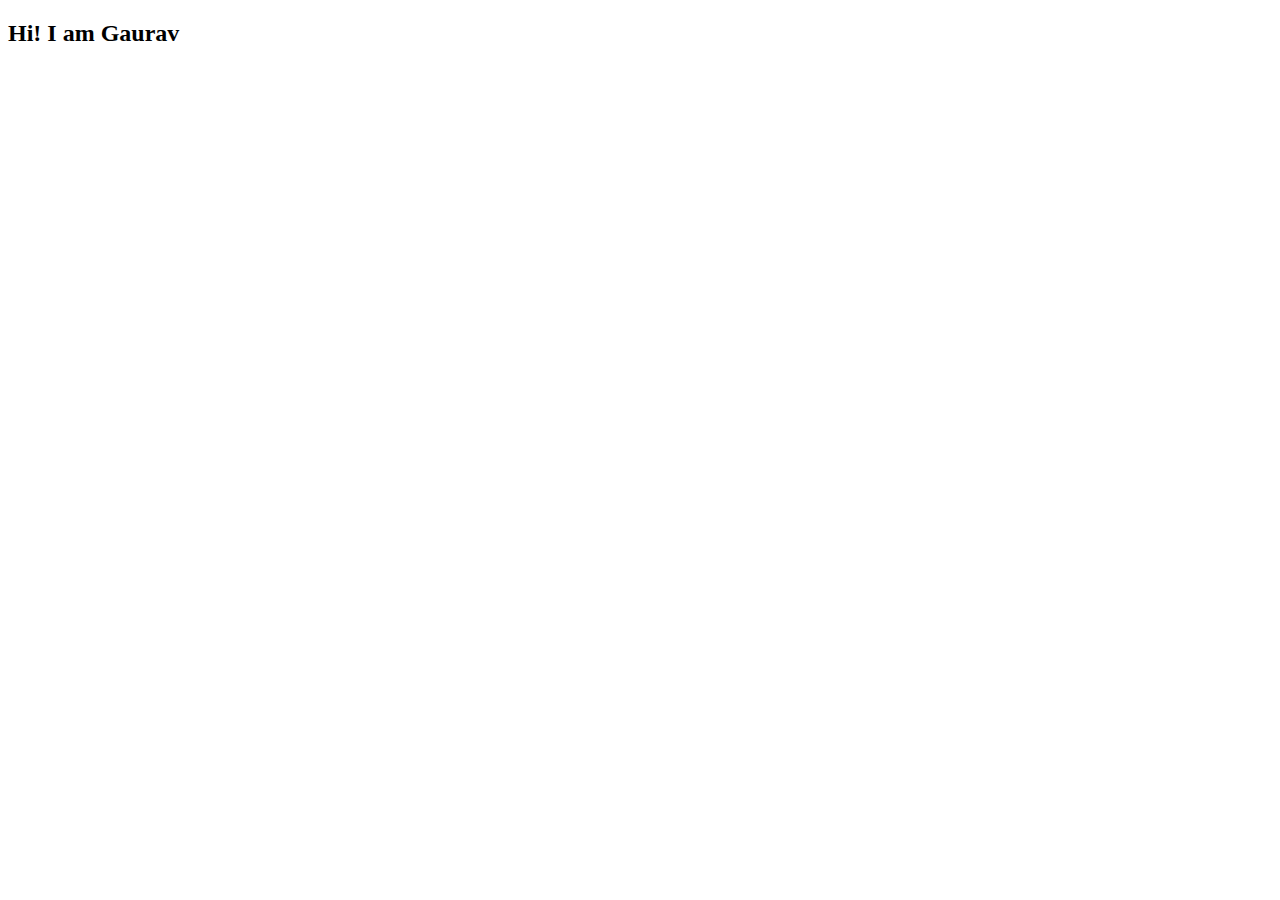
==== index.html @ 72a830dc "initial commit" ====
<!DOCTYPE html>
<html lang="en">
<head>
    <meta charset="UTF-8">
    <meta name="viewport" content="width=device-width, initial-scale=1.0">
    <title>Student Site</title>
</head>
<body>
    <h2>Hi! I am Gaurav</h2>
</body>
</html>
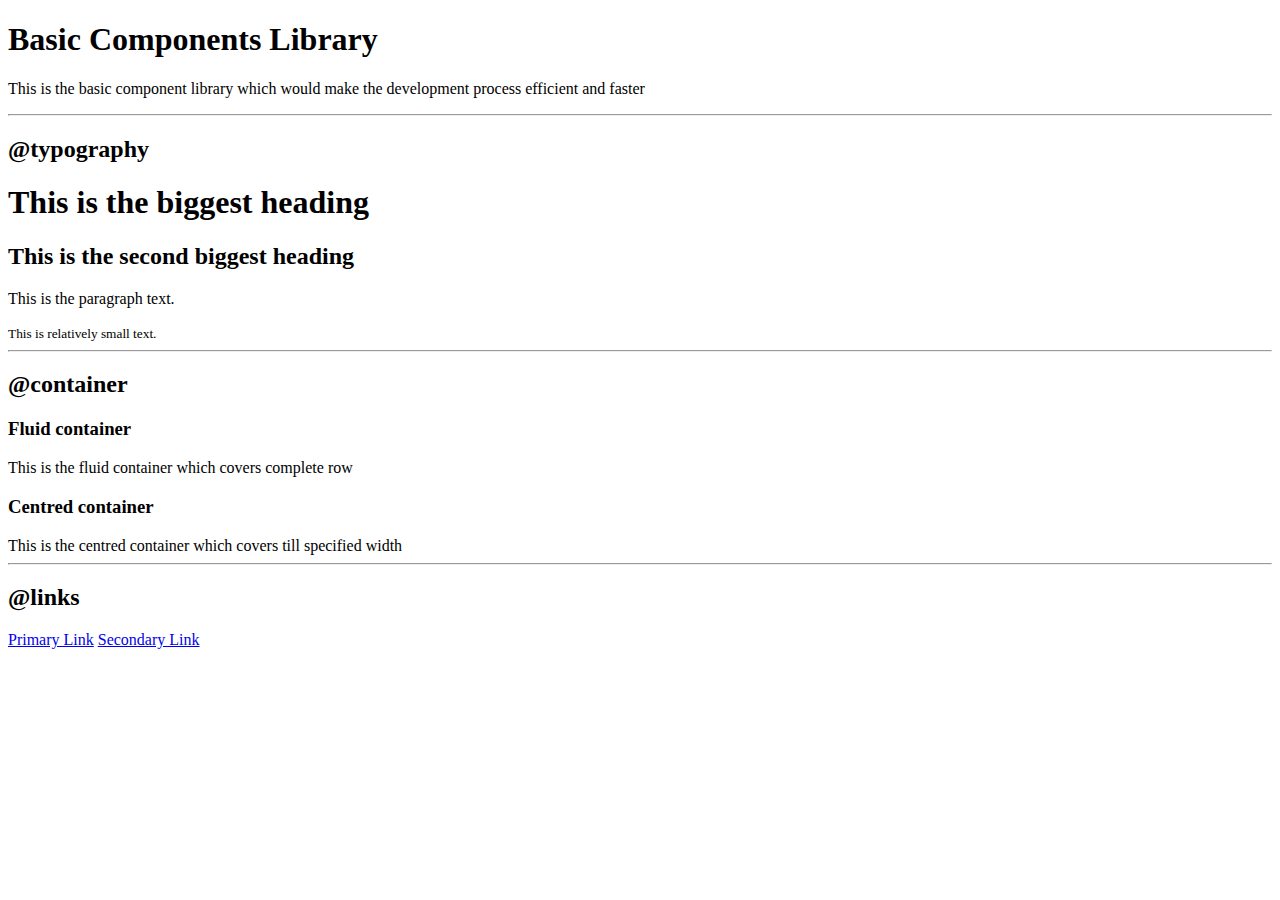
==== commit 10d577e4: "contents updated" ====
--- a/index.html
+++ b/index.html
@@ -3,9 +3,27 @@
 <head>
     <meta charset="UTF-8">
     <meta name="viewport" content="width=device-width, initial-scale=1.0">
-    <title>Student Site</title>
+    <title>Basic component Library</title>
 </head>
 <body>
-    <h2>Hi! I am Gaurav</h2>
+    <h1>Basic Components Library </h1>
+    <p>This is the basic component library which would make the development process efficient and faster</p>
+    <hr>
+    <h2>@typography</h2>
+    <h1>This is the biggest heading</h1>
+    <h2>This is the second biggest heading</h2>
+    <p>This is the paragraph text.</p>
+    <small>This is relatively small text.</small>
+    <hr>
+    <h2>@container</h2>
+    <h3>Fluid container</h3>
+    <div>This is the fluid container which covers complete row</div>
+    
+    <h3>Centred container</h3>
+    <div>This is the centred container which covers till specified width</div>
+    <hr>
+    <h2>@links</h2>
+    <a href="/">Primary Link</a>
+    <a href="/">Secondary Link</a>
 </body>
 </html>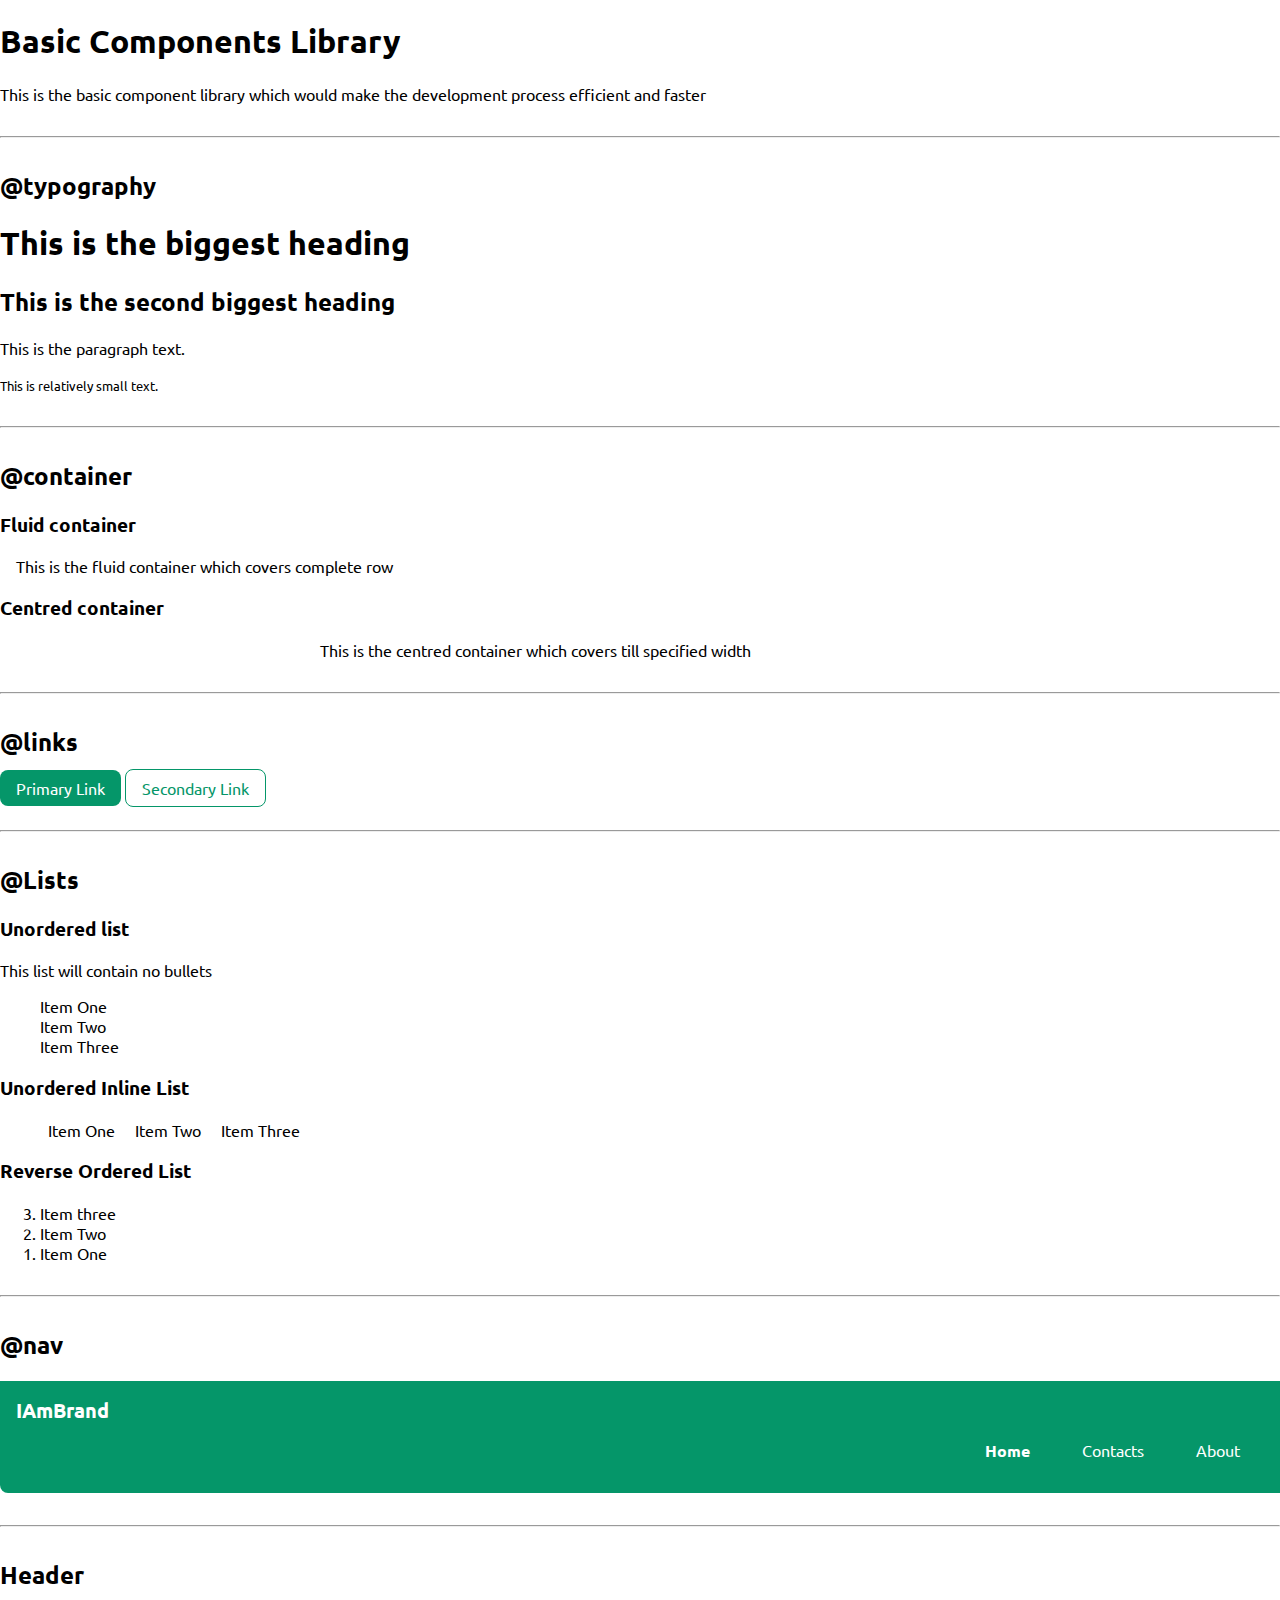
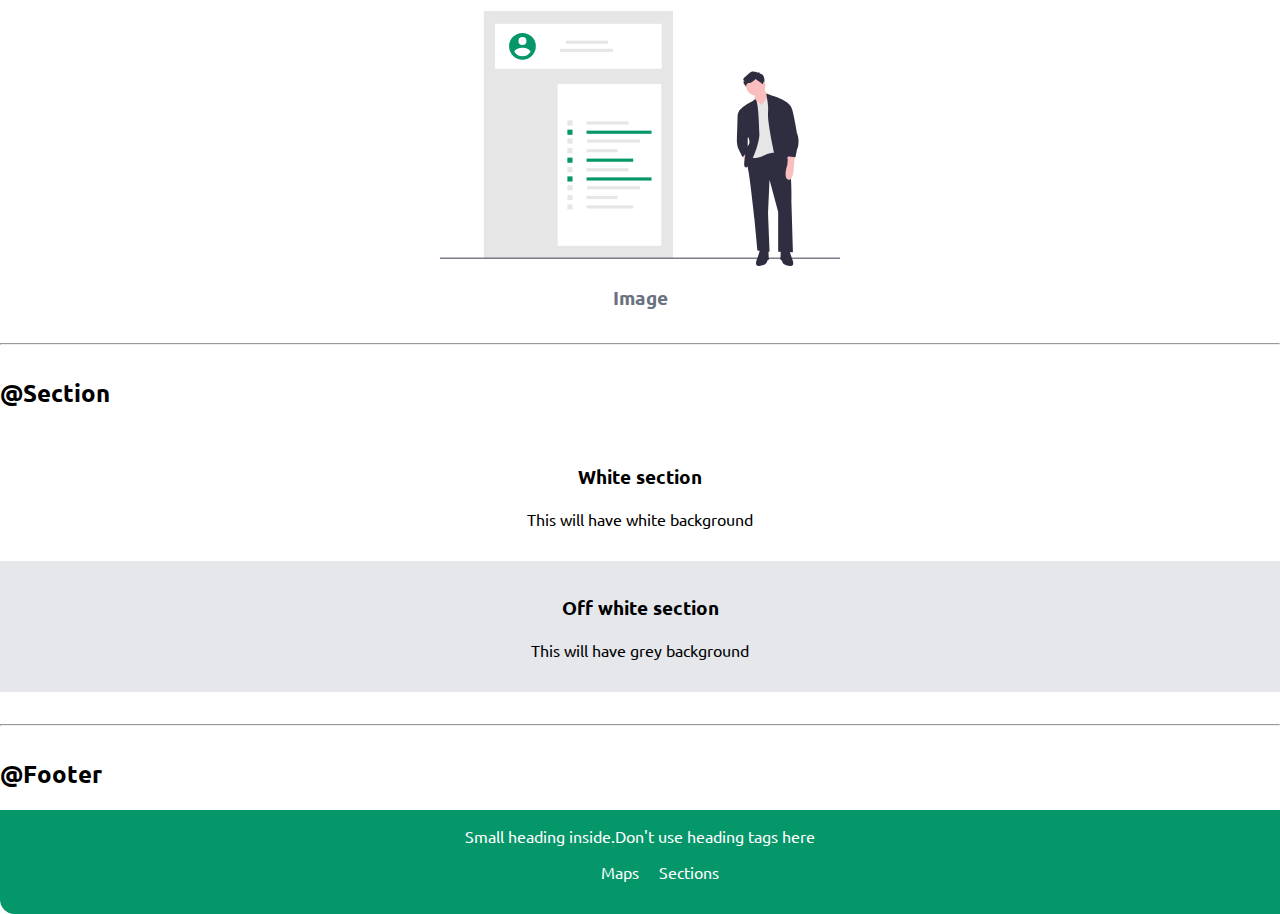
==== commit 17d4f6dd: "style:added style.css and images" ====
--- a/index.html
+++ b/index.html
@@ -4,6 +4,7 @@
     <meta charset="UTF-8">
     <meta name="viewport" content="width=device-width, initial-scale=1.0">
     <title>Basic component Library</title>
+    <link rel="stylesheet" href="style.css">
 </head>
 <body>
     <h1>Basic Components Library </h1>
@@ -17,13 +18,70 @@
     <hr>
     <h2>@container</h2>
     <h3>Fluid container</h3>
-    <div>This is the fluid container which covers complete row</div>
+    <div class="container">This is the fluid container which covers complete row</div>
     
     <h3>Centred container</h3>
-    <div>This is the centred container which covers till specified width</div>
+    <div class="container-center">This is the centred container which covers till specified width</div>
     <hr>
     <h2>@links</h2>
-    <a href="/">Primary Link</a>
-    <a href="/">Secondary Link</a>
+    <a class="link link-primary" href="/">Primary Link</a>
+    <a class="link link-secondary" href="/">Secondary Link</a>
+    <hr>
+    <h2>@Lists</h2>
+    <h3>Unordered list</h3>
+    <p>This list will contain no bullets</p>
+    <ul class="list-non-bullet">
+        <li>Item One</li>
+        <li>Item Two</li>
+        <li>Item Three</li>
+    </ul>
+    <h3>Unordered Inline List</h3>
+    <ul class="list-non-bullet">
+        <li class="list-inline">Item One</li>
+        <li class="list-inline">Item Two</li>
+        <li class="list-inline">Item Three</li>
+    </ul>
+    <h3>Reverse Ordered List</h3>
+    <ol reversed>
+        <li>Item three</li>
+        <li>Item Two</li>
+        <li>Item One</li>
+    </ol>
+    <hr>
+    <h2>@nav</h2>
+    <nav class="navigation">
+        <div class="nav-header">IAmBrand</div>
+        <ul class="list-non-bullet nav-pills">
+            <li class="list-inline"><a class="link link-active" href="/">Home</a></li>
+            <li class="list-inline"><a class="link" href="/">Contacts</a></li>
+            <li class="list-inline"><a class="link" href="/">About</a></li>
+        </ul>
+    </nav>
+    <hr>
+    <h2>Header</h2>
+    <header class="hero">
+        <img class="hero-img" src="images/hero_header.svg" alt="">
+        <h3>Image</h3>
+    </header>
+    <hr>
+    <h2>@Section</h2>
+    <section class="section-white">
+        <h3>White section</h3>
+        <p>This will have white background</p>
+    </section>
+    <section class="section-off-white">
+        <h3>Off white section</h3>
+        <p>This will have grey background</p>
+    </section>
+    <hr>
+    <h2>@Footer</h2>
+    <footer class="footer">
+        <div>Small heading inside.Don't use heading tags here</div>
+        <ul class="list-non-bullet">
+            <li class=" list-inline">Maps</li>
+            <li class=" list-inline">Sections</li>
+        </ul>
+    </footer>
+
 </body>
 </html>--- a/style.css
+++ b/style.css
@@ -0,0 +1,87 @@
+@import url('https://fonts.googleapis.com/css2?family=Ubuntu&display=swap');
+:root{
+    --primary-color:#059669;
+    --dark-grey:#6B7280;
+    --off-white:#E5E7EB;
+}
+body {
+    font-family: 'Ubuntu', sans-serif;
+    margin: 0px;
+}
+hr{
+    margin:2rem 0rem;
+}
+.container{
+    padding: 0rem 1rem;
+}
+.container-center{
+    max-width: 50%;
+    margin: auto;
+}
+.link{
+    text-decoration: none;
+    padding: 0.5rem 1rem;
+}
+.link-primary{
+    background-color: var(--primary-color);
+    border-radius: 0.5rem;
+    color: white;
+}
+.link-secondary{
+    color: var(--primary-color);
+    border-radius: 0.5rem;
+    border: 1px solid;
+
+}
+.list-non-bullet{
+    list-style: none;
+}
+.list-inline{
+    display: inline;
+    padding: 0rem 0.5rem;
+}
+.navigation{
+    background-color: var(--primary-color);
+    color: white;
+    padding: 1rem;
+    border-bottom-left-radius: 0.5rem;
+}
+.navigation .nav-pills{
+    text-align: right;
+}
+.navigation a{
+    color: white;
+}
+.nav-header{
+    font-size: 20px;
+    font-weight: bold;
+}
+.navigation .link-active{
+    font-weight: bold;
+}
+.hero{
+    color: var(--dark-grey);
+    text-align: center;
+}
+.hero-img{
+    max-width: 400px;
+    margin: auto;
+    display: block;
+}
+.section-white{
+    padding: 1rem;
+    text-align: center;
+}
+.section-off-white{
+    background-color: var(--off-white);
+    padding: 1rem;
+    text-align: center;
+}
+.footer{
+    background-color: var(--primary-color);
+    padding: 1rem;
+    border-bottom-left-radius: 0.9rem;
+    color: white;
+    text-align: center;
+   
+}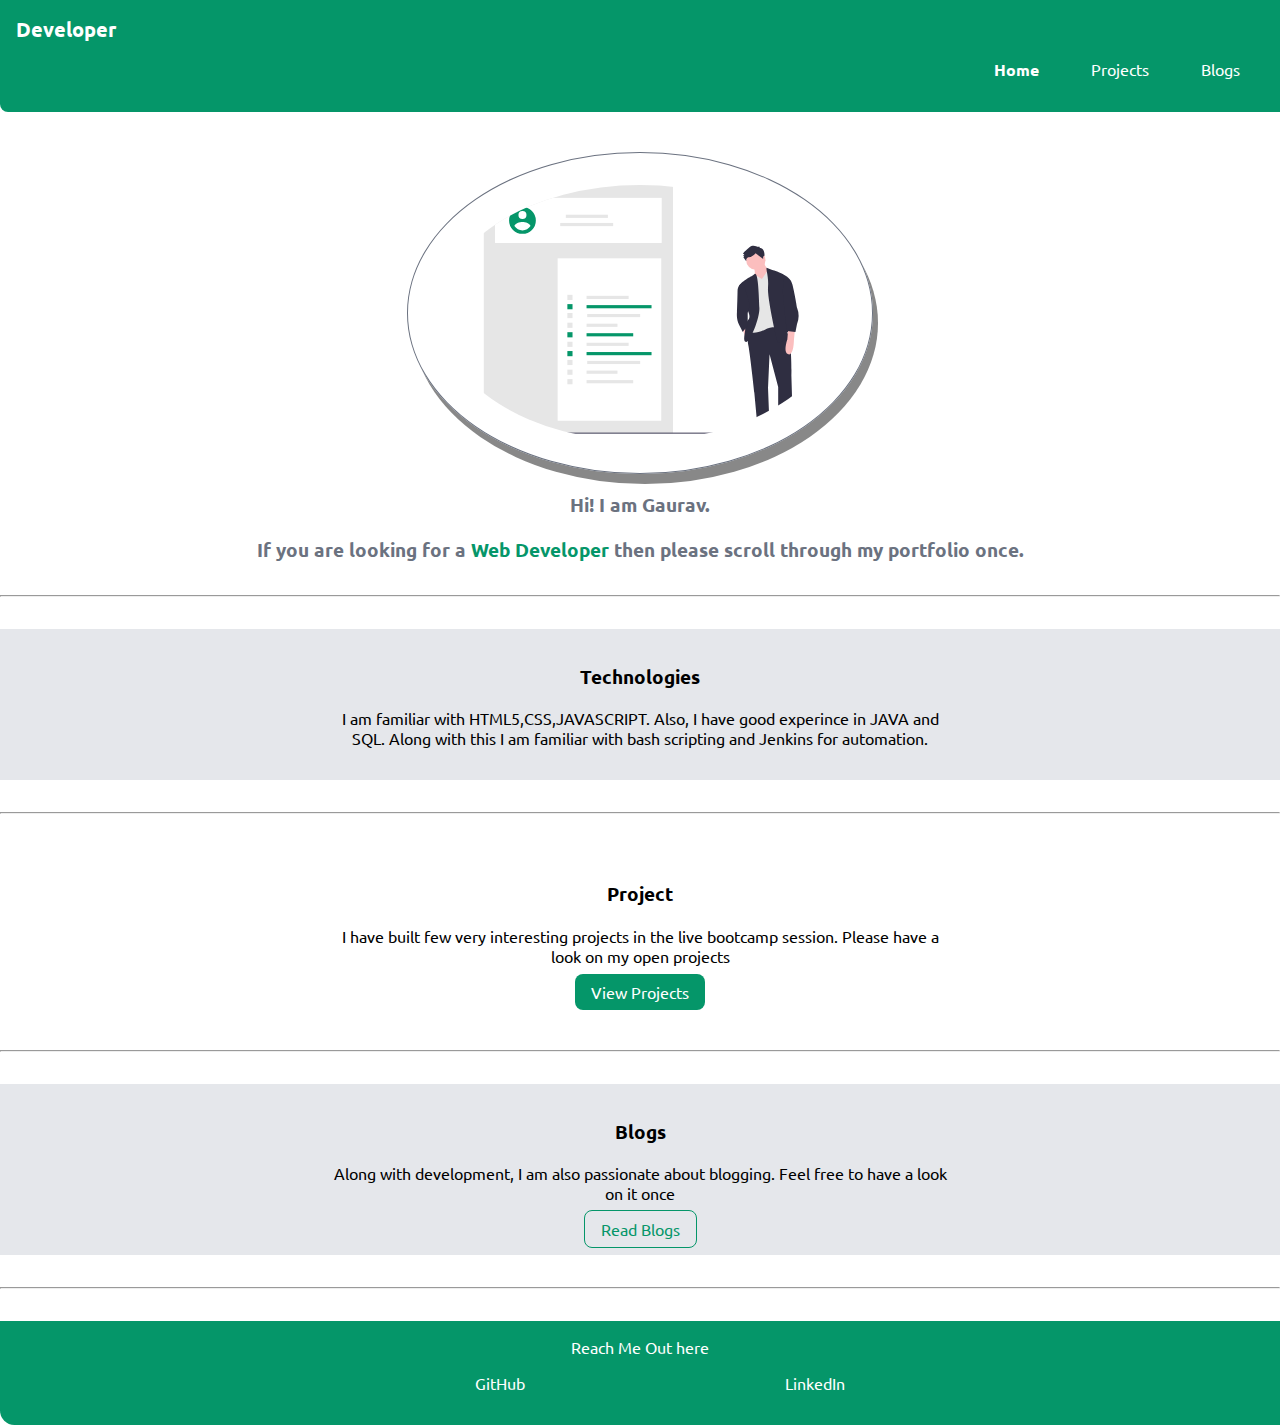
==== commit b243d8a2: "feat:new pages and images added" ====
--- a/index.html
+++ b/index.html
@@ -3,85 +3,50 @@
 <head>
     <meta charset="UTF-8">
     <meta name="viewport" content="width=device-width, initial-scale=1.0">
-    <title>Basic component Library</title>
-    <link rel="stylesheet" href="style.css">
-</head>
+    <title>Developer Portfolio</title>
+    <link rel="stylesheet" href="/components/style.css">
+</head> 
 <body>
-    <h1>Basic Components Library </h1>
-    <p>This is the basic component library which would make the development process efficient and faster</p>
-    <hr>
-    <h2>@typography</h2>
-    <h1>This is the biggest heading</h1>
-    <h2>This is the second biggest heading</h2>
-    <p>This is the paragraph text.</p>
-    <small>This is relatively small text.</small>
-    <hr>
-    <h2>@container</h2>
-    <h3>Fluid container</h3>
-    <div class="container">This is the fluid container which covers complete row</div>
-    
-    <h3>Centred container</h3>
-    <div class="container-center">This is the centred container which covers till specified width</div>
-    <hr>
-    <h2>@links</h2>
-    <a class="link link-primary" href="/">Primary Link</a>
-    <a class="link link-secondary" href="/">Secondary Link</a>
-    <hr>
-    <h2>@Lists</h2>
-    <h3>Unordered list</h3>
-    <p>This list will contain no bullets</p>
-    <ul class="list-non-bullet">
-        <li>Item One</li>
-        <li>Item Two</li>
-        <li>Item Three</li>
-    </ul>
-    <h3>Unordered Inline List</h3>
-    <ul class="list-non-bullet">
-        <li class="list-inline">Item One</li>
-        <li class="list-inline">Item Two</li>
-        <li class="list-inline">Item Three</li>
-    </ul>
-    <h3>Reverse Ordered List</h3>
-    <ol reversed>
-        <li>Item three</li>
-        <li>Item Two</li>
-        <li>Item One</li>
-    </ol>
-    <hr>
-    <h2>@nav</h2>
     <nav class="navigation">
-        <div class="nav-header">IAmBrand</div>
+        <div class="nav-header">Developer</div>
         <ul class="list-non-bullet nav-pills">
             <li class="list-inline"><a class="link link-active" href="/">Home</a></li>
-            <li class="list-inline"><a class="link" href="/">Contacts</a></li>
-            <li class="list-inline"><a class="link" href="/">About</a></li>
+            <li class="list-inline"><a class="link" href="/project.html">Projects</a></li>
+            <li class="list-inline"><a class="link" href="/blog.html">Blogs</a></li>
         </ul>
     </nav>
-    <hr>
-    <h2>Header</h2>
     <header class="hero">
-        <img class="hero-img" src="images/hero_header.svg" alt="">
-        <h3>Image</h3>
+        <img class="hero-img shadow-effect" src="/images/hero_header.svg" alt="">
+        <h3>Hi! I am Gaurav.</h3>
+        <h3>If you are looking for a <span class="hero-inverted-color">Web Developer</span> then please scroll through my portfolio once.</h3>
     </header>
     <hr>
-    <h2>@Section</h2>
-    <section class="section-white">
-        <h3>White section</h3>
-        <p>This will have white background</p>
-    </section>
     <section class="section-off-white">
-        <h3>Off white section</h3>
-        <p>This will have grey background</p>
+        <h3>Technologies</h3>
+        <div class="container-center">
+        <p>I am familiar with HTML5,CSS,JAVASCRIPT. Also, I have good experince in JAVA and SQL. Along with this I am familiar with bash scripting and Jenkins for automation.</p></div>
     </section>
     <hr>
-    <h2>@Footer</h2>
+    <section class="section-white">
+        <h3>Project</h3>
+        <div class="container-center">
+        <p>I have built few very interesting projects in the live bootcamp session. Please have a look on my open projects</p>
+    <a class="link link-primary" href="/project.html">View Projects</a></div>
+    </section>
+    <hr>
+    <section class="section-off-white">
+        <h3>Blogs</h3>
+        <div class="container-center">
+        <p>Along with development, I am also passionate about blogging. Feel free to have a look on it once</p>
+        <a class="link link-secondary" href="/blog.html">Read Blogs</a></div>
+    </section>
+    <hr>
     <footer class="footer">
-        <div>Small heading inside.Don't use heading tags here</div>
+        <div class="container-center">Reach Me Out here</div>
         <ul class="list-non-bullet">
-            <li class=" list-inline">Maps</li>
-            <li class=" list-inline">Sections</li>
+            <li class=" list-inline"><a class="link-contact" href="https://github.com/gauravanand08">GitHub</a></li>
+            <li class=" list-inline"><a class="link-contact" href="https://www.linkedin.com/in/gaurav-anand-66384a103/">LinkedIn</a></li>
         </ul>
     </footer>
-
 </body>
 </html>--- a/components/style.css
+++ b/components/style.css
@@ -0,0 +1,105 @@
+@import url('https://fonts.googleapis.com/css2?family=Ubuntu&display=swap');
+:root{
+    --primary-color:#059669;
+    --dark-grey:#6B7280;
+    --off-white:#E5E7EB;
+}
+body {
+    font-family: 'Ubuntu', sans-serif;
+    margin: 0px;
+}
+hr{
+    margin:2rem 0rem;
+}
+.container{
+    padding: 0rem 1rem;
+}
+.container-center{
+    max-width: 50%;
+    margin: auto;
+}
+.link{
+    text-decoration: none;
+    padding: 0.5rem 1rem;
+}
+.link-primary{
+    background-color: var(--primary-color);
+    border-radius: 0.5rem;
+    color: white;
+    margin: 25px;
+}
+.link-secondary{
+    color: var(--primary-color);
+    border-radius: 0.5rem;
+    border: 1px solid;
+    margin: 25px;
+}
+.link-contact{
+    text-decoration: none;
+    color: white;
+}
+.list-non-bullet{
+    list-style: none;
+}
+.list-inline{
+    display: inline;
+    padding: 0rem 0.5rem;
+}
+.navigation{
+    background-color: var(--primary-color);
+    color: white;
+    padding: 1rem;
+    border-bottom-left-radius: 0.5rem;
+    margin-bottom: 40px;
+}
+.navigation .nav-pills{
+    text-align: right;
+}
+.navigation a{
+    color: white;
+}
+.nav-header{
+    font-size: 20px;
+    font-weight: bold;
+}
+.navigation .link-active{
+    font-weight: bold;
+}
+.hero{
+    color: var(--dark-grey);
+    text-align: center;
+}
+.hero-img{
+    max-width: 400px;
+    margin: auto;
+    display: block;
+    padding: 2rem;
+    border-radius: 50%;
+    border: solid var(--dark-grey);
+}
+.shadow-effect{
+    border: 1px solid;
+    box-shadow: 5px 10px #888888;
+}
+.hero-inverted-color{
+    color: var(--primary-color);
+}
+.section-white{
+    padding: 1rem;
+    text-align: center;
+}
+.section-off-white{
+    background-color: var(--off-white);
+    padding: 1rem;
+    text-align: center;
+}
+.footer{
+    background-color: var(--primary-color);
+    padding: 1rem;
+    border-bottom-left-radius: 0.9rem;
+    color: white;
+    text-align: center;
+}
+.footer .list-non-bullet .list-inline{
+    padding: 0rem 8rem;
+}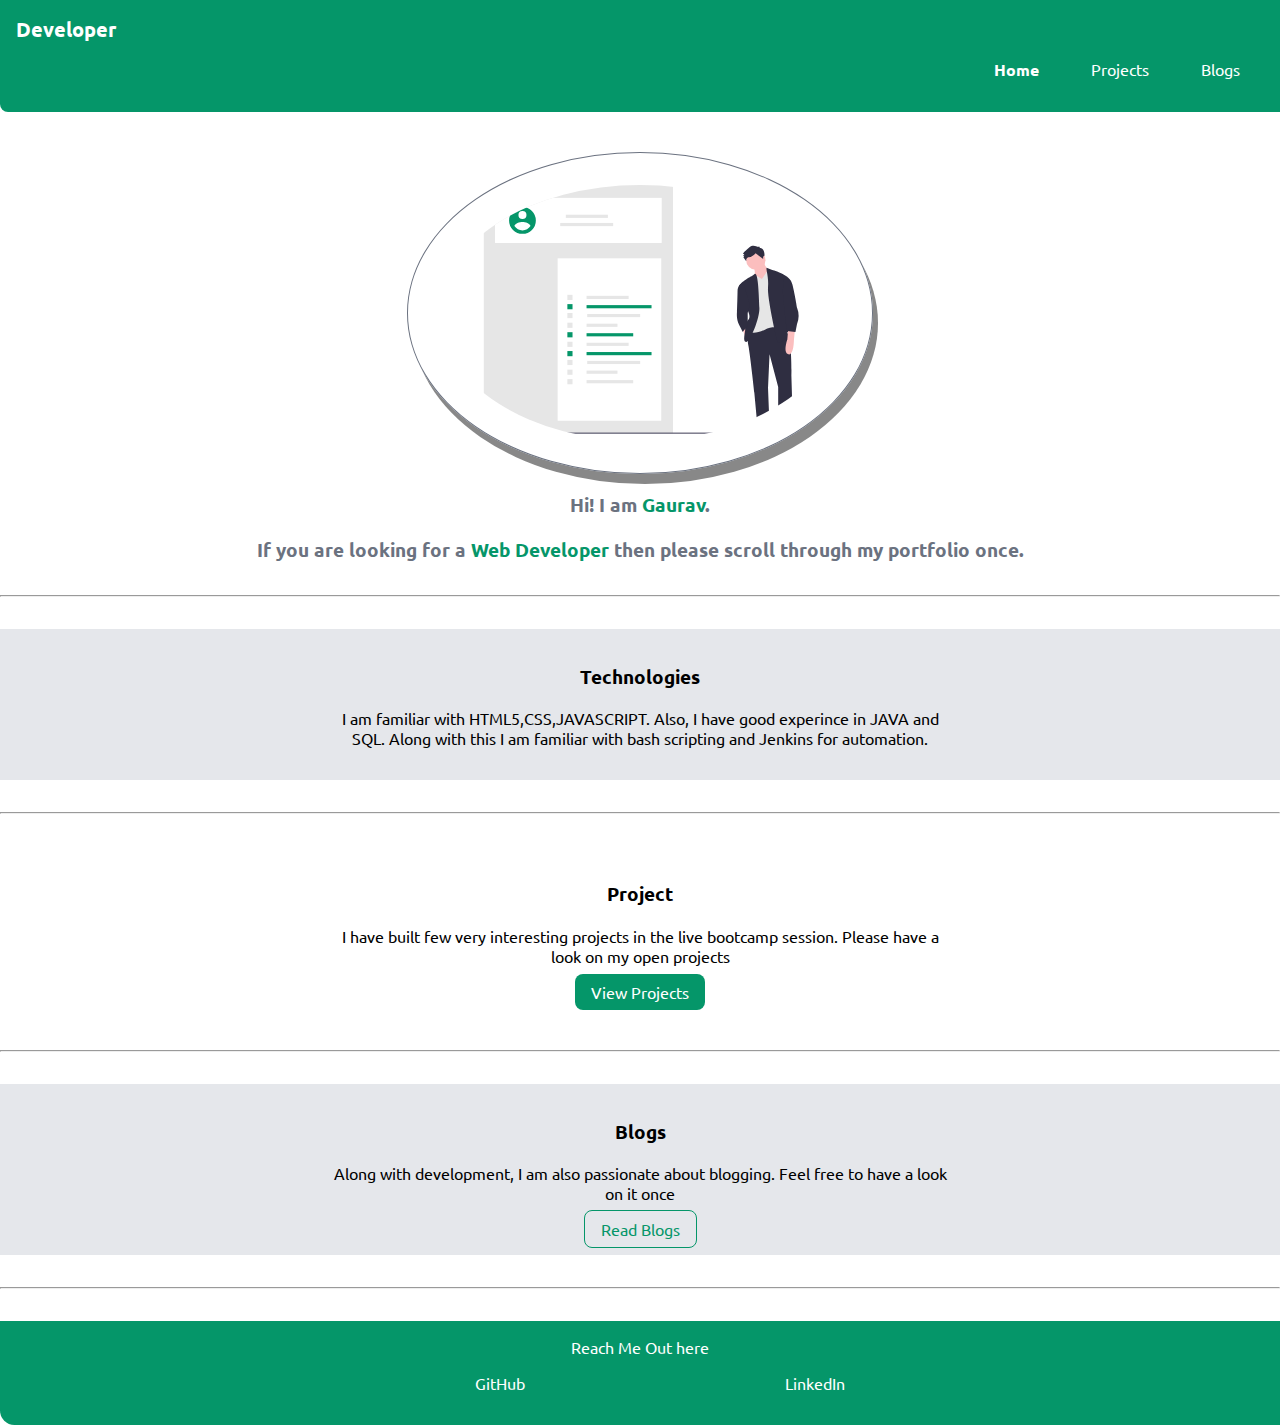
==== commit 4fdc8de6: "Update index.html" ====
--- a/index.html
+++ b/index.html
@@ -17,7 +17,7 @@
     </nav>
     <header class="hero">
         <img class="hero-img shadow-effect" src="/images/hero_header.svg" alt="">
-        <h3>Hi! I am Gaurav.</h3>
+        <h3>Hi! I am <span class="hero-inverted-color">Gaurav</span>.</h3>
         <h3>If you are looking for a <span class="hero-inverted-color">Web Developer</span> then please scroll through my portfolio once.</h3>
     </header>
     <hr>
